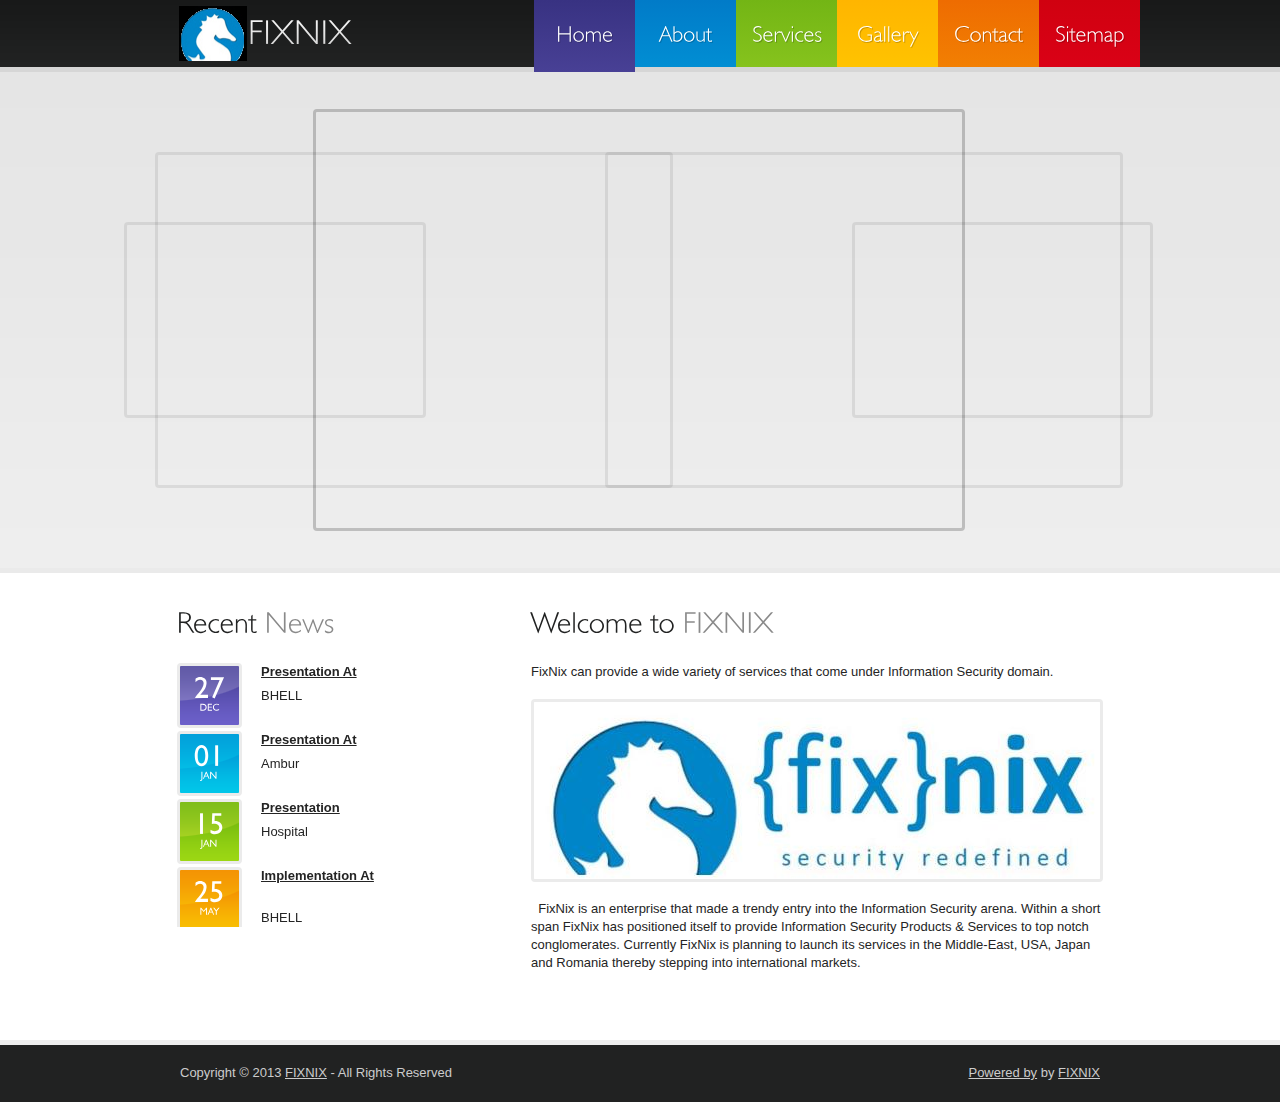
==== index.html @ 0fc635f9 "new" ====
<!DOCTYPE html>
<html lang="en">
<head>
<title>FIXNIX</title>
<meta charset="utf-8">
<link rel="stylesheet" href="css/reset.css" type="text/css" media="all">
<link rel="stylesheet" href="css/style.css" type="text/css" media="all">
<script type="text/javascript" src="js/jquery-1.4.2.min.js" ></script>
<script type="text/javascript" src="js/cufon-yui.js"></script>
<script type="text/javascript" src="js/Humanst521_BT_400.font.js"></script>
<script type="text/javascript" src="js/Humanst521_Lt_BT_400.font.js"></script>
<script type="text/javascript" src="js/roundabout.js"></script>
<script type="text/javascript" src="js/roundabout_shapes.js"></script>
<script type="text/javascript" src="js/gallery_init.js"></script>
<script type="text/javascript" src="js/cufon-replace.js"></script>
<!--[if lt IE 7]>
<link rel="stylesheet" href="css/ie6.css" type="text/css" media="all">
<![endif]-->
<!--[if lt IE 9]>
<script type="text/javascript" src="js/html5.js"></script>
<script type="text/javascript" src="js/IE9.js"></script>
<![endif]-->
</head>
<body>
<!-- START PAGE SOURCE -->
<header>
  <div class="container">
    <h1><a href="#">FIXNIX</a></h1>
    <nav>
      <ul>
        <li><a href="index.html" class="current">Home</a></li>
        <li><a href="about.html">About</a></li>
        <li><a href="Services.html">Services</a></li>
        <li><a href="gallery.html">Gallery</a></li>
        <li><a href="contacts.html">Contact</a></li>
        <li><a href="sitemap.html">Sitemap</a></li>
      </ul>
    </nav>
  </div>
</header>
<section id="gallery">
  <div class="container">
    <ul id="myRoundabout">
      <li><img src="images/slide3.jpg" alt=""></li>
      <li><img src="images/slide2.jpg" alt=""></li>
      <li><img src="images/slide5.jpg" alt=""></li>
      <li><img src="images/slide1.jpg" alt=""></li>
      <li><img src="images/slide4.jpg" alt=""></li>
    </ul>
  </div>
</section>
<div class="main-box">
  <div class="container">
    <div class="inside">
      <div class="wrapper">
        <aside>
          <h2>Recent <span>News</span></h2>
          <ul class="news">
            <li>
              <figure><strong>27</strong>Dec</figure>
              <h3><a href="#">Presentation At</a></h3>
                BHELL</li>
            <li>
              <figure><strong>01</strong>Jan</figure>
              <h3><a href="#">Presentation At</a></h3>
                Ambur </li>
            <li>
              <figure><strong>15</strong>Jan</figure>
              <h3><a href="#">Presentation</a>
              </h3>
                Hospital</li>
            <li>
              <figure><strong>25</strong>May</figure>
              <h3><a href="#">Implementation At</a>
              </h3>
                <br />
                BHELL</li>
          </ul>
        </aside>
        <section id="content">
          <article>
            <h2>Welcome to <span>FIXNIX</span></h2>
            <p>FixNix can provide a wide variety of services that come under Information 
                Security domain.</p>
            <figure><a href="#"><img src="images/banner1.jpg" alt=""></a></figure>
            <p>&nbsp; FixNix is an enterprise that made a trendy entry into the Information Security 
                arena. Within a short span FixNix has positioned itself to provide Information 
                Security Products &amp; Services to top notch conglomerates. Currently FixNix is 
                planning to launch its services in the Middle-East, USA, Japan and Romania 
                thereby stepping into international markets. &nbsp;</p>
          </article>
        </section>
      </div>
    </div>
  </div>
</div>
<footer>
  <div class="container">
    <div class="footerlink">
      <p class="lf">Copyright &copy; 2013 <a href="#">FIXNIX</a> - All Rights Reserved</p>
      <p class="rf"><a href="http://www.fixnix.in">Powered by</a> by <a href="http://www.fixnix.in">FIXNIX</a></p>
      <div style="clear:both;"></div>
    </div>
  </div>
</footer>
<script type="text/javascript"> Cufon.now(); </script>
<!-- END PAGE SOURCE -->
<div align=center><a href='http://www.fixnix.in'></a></div></body>
</html>
---- css/style.css ----
article, aside, audio, canvas, command, datalist, details, embed, figcaption, figure, footer, header, hgroup, keygen, meter, nav, output, progress, section, source, video {
	display:block;
}
mark, rp, rt, ruby, summary, time {
	display:inline;
}
body {
	background:#212222;
	font-family:Arial, Helvetica, sans-serif;
	font-size:100%;
	line-height:1.125em;
	color:#242424;
}
html {
	min-width:1000px;
}
html, body {
	height:100%;
}
.container {
	margin:0 auto;
	position:relative;
	width:1000px;
	font-size:.8125em;
}
header {
	height:72px;
	overflow:hidden;
	background:url(../images/header-bg.gif) 0 0 repeat-x;
}
#gallery {
	height:496px;
	overflow:hidden;
	background:url(../images/gallerry-bg.gif) 0 0 repeat-x;
}
#content {
	float:left;
	width:572px;
}
aside {
	float:left;
	width:302px;
	margin-right:52px;
}
.fleft {
	float:left;
}
.fright {
	float:right;
}
.clear {
	clear:both;
}
.col-1, .col-2, .col-3 {
	float:left;
}
.alignright {
	text-align:right;
}
.aligncenter {
	text-align:center;
}
.wrapper {
	width:100%;
	overflow:hidden;
}
.inside {
	padding:32px 37px 50px 37px;
}
input, select, textarea {
	font-family:Arial, Helvetica, sans-serif;
	font-size:1em;
	vertical-align:middle;
	font-weight:normal;
}
figure {
	margin-bottom:18px;
}
.img-indent {
	margin:0 20px 0 0;
	float:left;
}
.img-box {
	width:100%;
	overflow:hidden;
	padding-bottom:15px;
}
.img-box figure {
	float:left;
	margin:0 20px 0 0;
	padding:0;
}
.extra-wrap {
	overflow:hidden;
}
p {
	margin-bottom:18px;
}
.p1 {
	margin-bottom:9px;
}
.p2 {
	margin-bottom:18px;
}
.p3 {
	margin-bottom:27px;
}
a {
	color:#f27f02;
	outline:none;
}
a:hover {
	text-decoration:none;
}
h1 {
	font-size:34px;
	line-height:1.2em;
	color:#fff;
	font-weight:normal;
	background:url(../images/logo.jpg) no-repeat 0 0;
	padding:6px 0 8px 69px;
	position:absolute;
	left:39px;
	top:6px;
}
h1 a {
	color:#fff;
	text-decoration:none;
}
h2 {
	font-size:30px;
	line-height:1.2em;
	font-weight:normal;
	color:#212222;
	margin-bottom:22px;
}
h2 span {
	color:#8a8a8a;
}
h3 {
	font-size:1em;
	margin-bottom:6px;
}
h3 a {
	color:#242424;
}
h3 a:hover {
	text-shadow:1px 1px 1px #888;
}
.main-box {
	border-top:5px solid #eaeaea;
	background:#fff;
	width:100%;
}
.contacts {
	padding-bottom:20px;
}
.contacts li {
	width:100%;
	overflow:hidden;
}
.contacts li strong {
	float:left;
	width:95px;
}
.list1 {
	margin-left:12px;
	padding-bottom:18px;
}
.list1 li {
	background:url(../images/arrow1.gif) no-repeat 0 6px;
	padding:0 0 0 12px;
}
header nav {
	float:right;
}
header nav ul li {
	float:left;
}
header nav ul li a {
	font-size:22px;
	color:#fff;
	height:67px;
	line-height:67px;
	text-decoration:none;
	width:101px;
	text-align:center;
	float:left;
	background:#433b8f;
	background-image:gradient(top, #383282, #484095);
	background-image:-moz-linear-gradient(top, #383282, #484095);
	background-image:-webkit-gradient(linear, left top, left bottom, color-stop(0, #383282), color-stop(1, #484095));
 filter: progid:DXImageTransform.Microsoft.gradient(startColorStr='#383282', EndColorStr='#484095');
	-ms-filter:"progid:DXImageTransform.Microsoft.gradient(startColorStr='#383282', EndColorStr='#484095')";
}
header nav ul li a.current, header nav ul li a:hover {
	padding-bottom:5px;
}
header nav ul li:nth-of-type(2) a {
 background:#0184cd;
 background-image:-moz-linear-gradient(top, #017bc8, #018ed3);
 background-image:-webkit-gradient(linear, left top, left bottom, color-stop(0, #017bc8), color-stop(1, #018ed3));
 filter: progid:DXImageTransform.Microsoft.gradient(startColorStr='#017bc8', EndColorStr='#018ed3');
 -ms-filter:"progid:DXImageTransform.Microsoft.gradient(startColorStr='#017bc8', EndColorStr='#018ed3')";
}
header nav ul li:nth-of-type(3) a {
 background:#7cbc19;
 background-image:-moz-linear-gradient(top, #73b515, #86c31d);
 background-image:-webkit-gradient(linear, left top, left bottom, color-stop(0, #73b515), color-stop(1, #86c31d));
 filter: progid:DXImageTransform.Microsoft.gradient(startColorStr='#73b515', EndColorStr='#86c31d');
 -ms-filter:"progid:DXImageTransform.Microsoft.gradient(startColorStr='#73b515', EndColorStr='#86c31d')";
}
header nav ul li:nth-of-type(4) a {
 background:#ffbc00;
 background-image:-moz-linear-gradient(top, #ffb500, #ffc300);
 background-image:-webkit-gradient(linear, left top, left bottom, color-stop(0, #ffb500), color-stop(1, #ffc300));
 filter: progid:DXImageTransform.Microsoft.gradient(startColorStr='#ffb500', EndColorStr='#ffc300');
 -ms-filter:"progid:DXImageTransform.Microsoft.gradient(startColorStr='#ffb500', EndColorStr='#ffc300')";
}
header nav ul li:nth-of-type(5) a {
 background:#f07502;
 background-image:-moz-linear-gradient(top, #ee6c01, #f27f02);
 background-image:-webkit-gradient(linear, left top, left bottom, color-stop(0, #ee6c01), color-stop(1, #f27f02));
 filter: progid:DXImageTransform.Microsoft.gradient(startColorStr='#ee6c01', EndColorStr='#f27f02');
 -ms-filter:"progid:DXImageTransform.Microsoft.gradient(startColorStr='#ee6c01', EndColorStr='#f27f02')";
}
header nav ul li:nth-of-type(6) a {
 background:#d00110;
 background-image:-moz-linear-gradient(top, #d00110, #da0116);
 background-image:-webkit-gradient(linear, left top, left bottom, color-stop(0, #d00110), color-stop(1, #da0116));
 filter: progid:DXImageTransform.Microsoft.gradient(startColorStr='#d00110', EndColorStr='#da0116');
 -ms-filter:"progid:DXImageTransform.Microsoft.gradient(startColorStr='#d00110', EndColorStr='#da0116')";
}
.roundabout-holder {
	width:850px;
	height:496px;
	margin:0 auto;
}
.roundabout-moveable-item {
	width:646px;
	height:416px;
	cursor:pointer;
	border:3px solid #ccc;
	border:3px solid rgba(0, 0, 0, 0.08);
	border-radius:4px;
	-moz-border-radius:4px;
	-webkit-border-radius:4px;
}
.roundabout-moveable-item img {
	width:100%;
}
.roundabout-in-focus {
	border:3px solid rgba(0, 0, 0, 0.2);
}
#content {
}
#content img, aside img {
	border:3px solid #ebebeb;
	border-radius:4px;
	-moz-border-radius:4px;
	-webkit-border-radius:4px;
}
#content img:hover {
	border-color:#bbb;
}
.news li {
	overflow:hidden;
	position:relative;
	padding:0 0 26px 84px;
}
.news li:last-child {
	padding-bottom:0;
}
.news li figure {
	width:59px;
	height:59px;
	background:url(../images/date-bg1.gif) no-repeat 0 0;
	position:absolute;
	left:0;
	top:0;
	text-align:center;
	border:3px solid #ebebeb;
	border-radius:4px;
	-moz-border-radius:4px;
	-webkit-border-radius:4px;
	font-size:10px;
	color:#fff;
	text-transform:uppercase;
}
.news li figure strong {
	display:block;
	font-size:30px;
	line-height:1.2em;
	margin-bottom:-7px;
	padding-top:4px;
}
.news li:nth-of-type(4n+2) figure {
 background:url(../images/date-bg2.gif) no-repeat 0 0;
}
.news li:nth-of-type(4n+3) figure {
 background:url(../images/date-bg3.gif) no-repeat 0 0;
}
.news li:nth-of-type(4n+4) figure {
 background:url(../images/date-bg4.gif) no-repeat 0 0;
}
.team-list li {
	width:100%;
	overflow:hidden;
	padding-bottom:43px;
}
.team-list li:last-child {
	padding-bottom:0;
}
.team-list li figure {
	float:left;
	margin:0 20px 0 0;
	padding:0;
}
#loopedSlider .wrap {
	width:295px;
	height:295px;
	overflow:hidden;
	position:relative;
}
#loopedSlider .slides {
	position:absolute;
	top:0;
	left:0;
}
#loopedSlider .slides div {
	position:absolute;
	top:0;
	width:295px;
	display:none;
}
#loopedSlider {
	width:295px;
	position:relative;
	clear:both;
}
#loopedSlider .nav-controls {
	width:100%;
	overflow:hidden;
	padding-top:10px;
}
#loopedSlider li {
	display:inline;
}
#loopedSlider li a.previous {
	float:left;
}
#loopedSlider li a.next {
	float:right;
}
#contacts-form {
	clear:right;
	width:100%;
	overflow:hidden;
}
#contacts-form fieldset {
	border:none;
	float:left;
}
#contacts-form .field {
	clear:both;
}
#contacts-form label {
	float:left;
	width:110px;
	line-height:18px;
	padding-bottom:6px;
	font-weight:bold;
}
#contacts-form input {
	width:205px;
	padding:1px 0 1px 3px;
	background:none;
	border:1px solid #e5e5e5;
	color:#616161;
	float:left;
}
#contacts-form input:invalid {
 border-color:red;
}
#contacts-form textarea {
	width:450px;
	height:215px;
	padding:1px 0 1px 3px;
	background:none;
	border:1px solid #e5e5e5;
	color:#616161;
	margin-bottom:12px;
	overflow:auto;
	float:left;
}
#contacts-form div:last-child {
	padding-left:110px;
}
footer {
	padding:20px 0 22px 0;
	border-top:5px solid #eee;
	color:#ccc;
}
.footerlink {
	width:100%;
	overflow:hidden;
}
.footerlink p {
	margin:0;
	padding:0;
	line-height:normal;
	white-space:nowrap;
	text-indent:inherit;
	color:#ccc;
}
.footerlink a {
	color:#ccc;
	font-weight:normal;
	margin:0;
	padding:0;
	border:none;
	text-decoration:underline;
	background-color:transparent;
}
.footerlink a:hover {
	color:#ccc;
	background-color:transparent;
	text-decoration:none;
}
.footerlink .lf {
	float:left;
	margin-left:40px;
}
.footerlink .rf {
	float:right;
	margin-right:40px;
}
a {
	outline:none;
}
---- css/ie6.css ----
.extra-wrap, .news li {
	zoom:1;
}
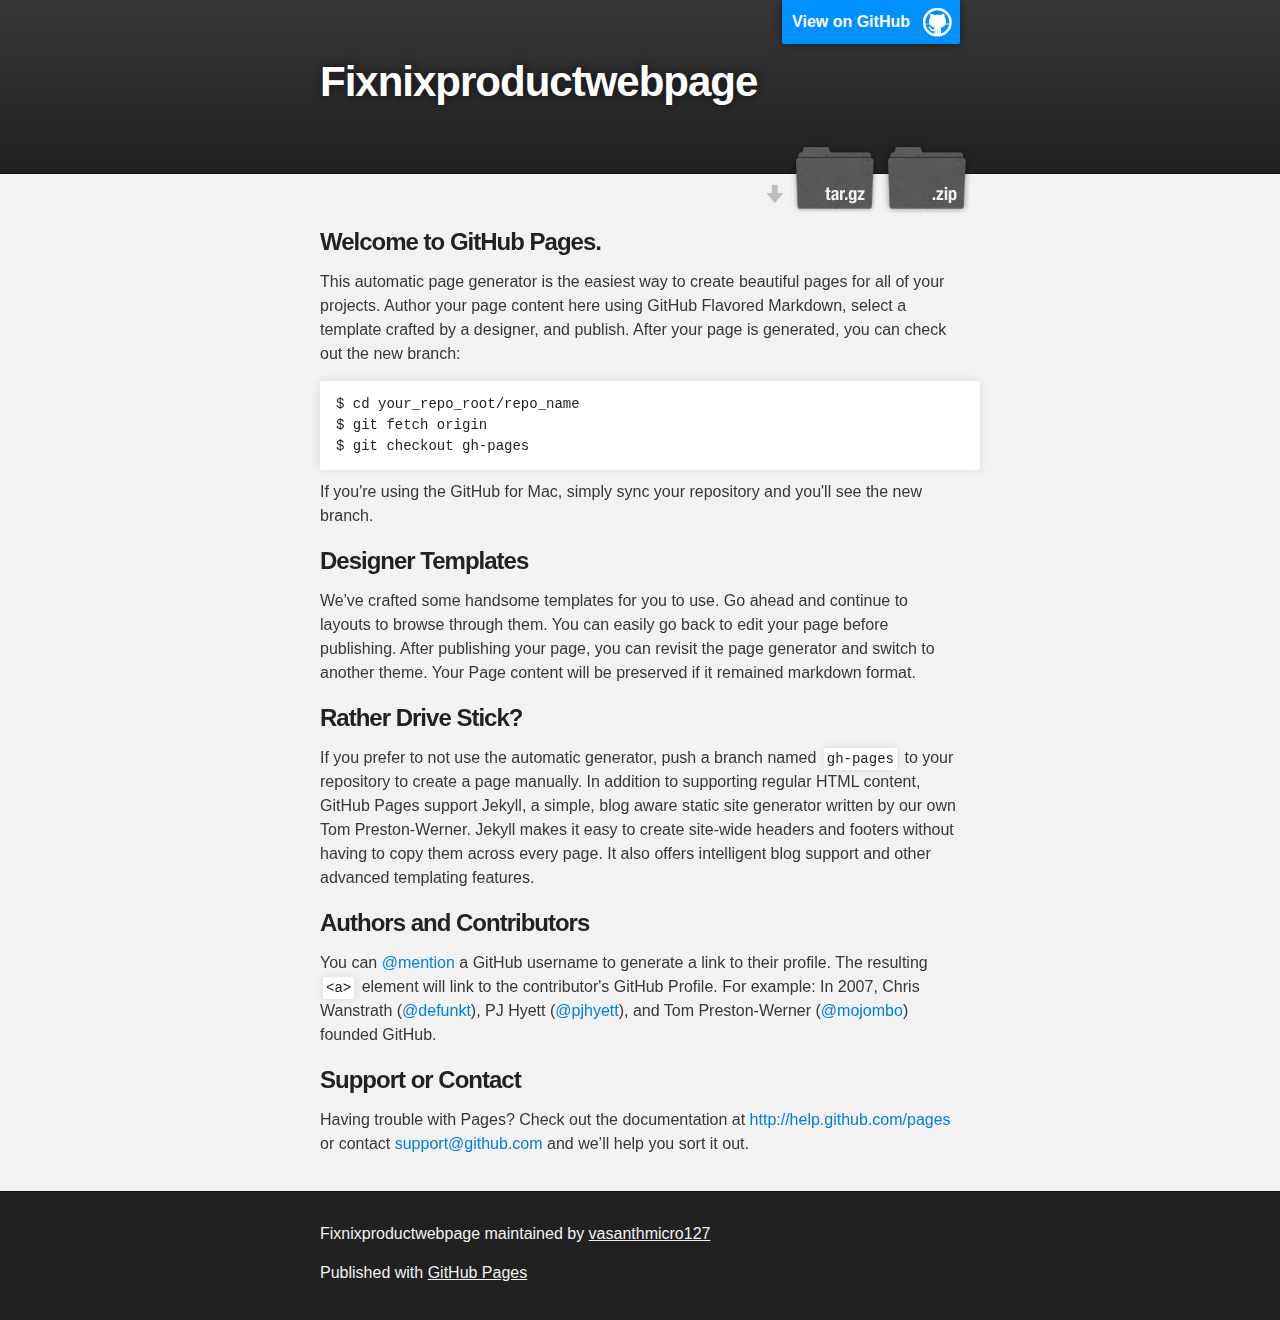
==== commit b8d53a04: "Create gh-pages branch via GitHub" ====
--- a/index.html
+++ b/index.html
@@ -1,109 +1,79 @@
 <!DOCTYPE html>
-<html lang="en">
-<head>
-<title>FIXNIX</title>
-<meta charset="utf-8">
-<link rel="stylesheet" href="css/reset.css" type="text/css" media="all">
-<link rel="stylesheet" href="css/style.css" type="text/css" media="all">
-<script type="text/javascript" src="js/jquery-1.4.2.min.js" ></script>
-<script type="text/javascript" src="js/cufon-yui.js"></script>
-<script type="text/javascript" src="js/Humanst521_BT_400.font.js"></script>
-<script type="text/javascript" src="js/Humanst521_Lt_BT_400.font.js"></script>
-<script type="text/javascript" src="js/roundabout.js"></script>
-<script type="text/javascript" src="js/roundabout_shapes.js"></script>
-<script type="text/javascript" src="js/gallery_init.js"></script>
-<script type="text/javascript" src="js/cufon-replace.js"></script>
-<!--[if lt IE 7]>
-<link rel="stylesheet" href="css/ie6.css" type="text/css" media="all">
-<![endif]-->
-<!--[if lt IE 9]>
-<script type="text/javascript" src="js/html5.js"></script>
-<script type="text/javascript" src="js/IE9.js"></script>
-<![endif]-->
-</head>
-<body>
-<!-- START PAGE SOURCE -->
-<header>
-  <div class="container">
-    <h1><a href="#">FIXNIX</a></h1>
-    <nav>
-      <ul>
-        <li><a href="index.html" class="current">Home</a></li>
-        <li><a href="about.html">About</a></li>
-        <li><a href="Services.html">Services</a></li>
-        <li><a href="gallery.html">Gallery</a></li>
-        <li><a href="contacts.html">Contact</a></li>
-        <li><a href="sitemap.html">Sitemap</a></li>
-      </ul>
-    </nav>
-  </div>
-</header>
-<section id="gallery">
-  <div class="container">
-    <ul id="myRoundabout">
-      <li><img src="images/slide3.jpg" alt=""></li>
-      <li><img src="images/slide2.jpg" alt=""></li>
-      <li><img src="images/slide5.jpg" alt=""></li>
-      <li><img src="images/slide1.jpg" alt=""></li>
-      <li><img src="images/slide4.jpg" alt=""></li>
-    </ul>
-  </div>
-</section>
-<div class="main-box">
-  <div class="container">
-    <div class="inside">
-      <div class="wrapper">
-        <aside>
-          <h2>Recent <span>News</span></h2>
-          <ul class="news">
-            <li>
-              <figure><strong>27</strong>Dec</figure>
-              <h3><a href="#">Presentation At</a></h3>
-                BHELL</li>
-            <li>
-              <figure><strong>01</strong>Jan</figure>
-              <h3><a href="#">Presentation At</a></h3>
-                Ambur </li>
-            <li>
-              <figure><strong>15</strong>Jan</figure>
-              <h3><a href="#">Presentation</a>
-              </h3>
-                Hospital</li>
-            <li>
-              <figure><strong>25</strong>May</figure>
-              <h3><a href="#">Implementation At</a>
-              </h3>
-                <br />
-                BHELL</li>
-          </ul>
-        </aside>
-        <section id="content">
-          <article>
-            <h2>Welcome to <span>FIXNIX</span></h2>
-            <p>FixNix can provide a wide variety of services that come under Information 
-                Security domain.</p>
-            <figure><a href="#"><img src="images/banner1.jpg" alt=""></a></figure>
-            <p>&nbsp; FixNix is an enterprise that made a trendy entry into the Information Security 
-                arena. Within a short span FixNix has positioned itself to provide Information 
-                Security Products &amp; Services to top notch conglomerates. Currently FixNix is 
-                planning to launch its services in the Middle-East, USA, Japan and Romania 
-                thereby stepping into international markets. &nbsp;</p>
-          </article>
-        </section>
-      </div>
+<html>
+
+  <head>
+    <meta charset='utf-8' />
+    <meta http-equiv="X-UA-Compatible" content="chrome=1" />
+    <meta name="description" content="Fixnixproductwebpage : " />
+
+    <link rel="stylesheet" type="text/css" media="screen" href="stylesheets/stylesheet.css">
+
+    <title>Fixnixproductwebpage</title>
+  </head>
+
+  <body>
+
+    <!-- HEADER -->
+    <div id="header_wrap" class="outer">
+        <header class="inner">
+          <a id="forkme_banner" href="https://github.com/vasanthmicro127/FixNixProductwebpage">View on GitHub</a>
+
+          <h1 id="project_title">Fixnixproductwebpage</h1>
+          <h2 id="project_tagline"></h2>
+
+            <section id="downloads">
+              <a class="zip_download_link" href="https://github.com/vasanthmicro127/FixNixProductwebpage/zipball/master">Download this project as a .zip file</a>
+              <a class="tar_download_link" href="https://github.com/vasanthmicro127/FixNixProductwebpage/tarball/master">Download this project as a tar.gz file</a>
+            </section>
+        </header>
     </div>
-  </div>
-</div>
-<footer>
-  <div class="container">
-    <div class="footerlink">
-      <p class="lf">Copyright &copy; 2013 <a href="#">FIXNIX</a> - All Rights Reserved</p>
-      <p class="rf"><a href="http://www.fixnix.in">Powered by</a> by <a href="http://www.fixnix.in">FIXNIX</a></p>
-      <div style="clear:both;"></div>
+
+    <!-- MAIN CONTENT -->
+    <div id="main_content_wrap" class="outer">
+      <section id="main_content" class="inner">
+        <h3>
+<a name="welcome-to-github-pages" class="anchor" href="#welcome-to-github-pages"><span class="octicon octicon-link"></span></a>Welcome to GitHub Pages.</h3>
+
+<p>This automatic page generator is the easiest way to create beautiful pages for all of your projects. Author your page content here using GitHub Flavored Markdown, select a template crafted by a designer, and publish. After your page is generated, you can check out the new branch:</p>
+
+<pre><code>$ cd your_repo_root/repo_name
+$ git fetch origin
+$ git checkout gh-pages
+</code></pre>
+
+<p>If you're using the GitHub for Mac, simply sync your repository and you'll see the new branch.</p>
+
+<h3>
+<a name="designer-templates" class="anchor" href="#designer-templates"><span class="octicon octicon-link"></span></a>Designer Templates</h3>
+
+<p>We've crafted some handsome templates for you to use. Go ahead and continue to layouts to browse through them. You can easily go back to edit your page before publishing. After publishing your page, you can revisit the page generator and switch to another theme. Your Page content will be preserved if it remained markdown format.</p>
+
+<h3>
+<a name="rather-drive-stick" class="anchor" href="#rather-drive-stick"><span class="octicon octicon-link"></span></a>Rather Drive Stick?</h3>
+
+<p>If you prefer to not use the automatic generator, push a branch named <code>gh-pages</code> to your repository to create a page manually. In addition to supporting regular HTML content, GitHub Pages support Jekyll, a simple, blog aware static site generator written by our own Tom Preston-Werner. Jekyll makes it easy to create site-wide headers and footers without having to copy them across every page. It also offers intelligent blog support and other advanced templating features.</p>
+
+<h3>
+<a name="authors-and-contributors" class="anchor" href="#authors-and-contributors"><span class="octicon octicon-link"></span></a>Authors and Contributors</h3>
+
+<p>You can <a href="https://github.com/blog/821" class="user-mention">@mention</a> a GitHub username to generate a link to their profile. The resulting <code>&lt;a&gt;</code> element will link to the contributor's GitHub Profile. For example: In 2007, Chris Wanstrath (<a href="https://github.com/defunkt" class="user-mention">@defunkt</a>), PJ Hyett (<a href="https://github.com/pjhyett" class="user-mention">@pjhyett</a>), and Tom Preston-Werner (<a href="https://github.com/mojombo" class="user-mention">@mojombo</a>) founded GitHub.</p>
+
+<h3>
+<a name="support-or-contact" class="anchor" href="#support-or-contact"><span class="octicon octicon-link"></span></a>Support or Contact</h3>
+
+<p>Having trouble with Pages? Check out the documentation at <a href="http://help.github.com/pages">http://help.github.com/pages</a> or contact <a href="mailto:support@github.com">support@github.com</a> and we’ll help you sort it out.</p>
+      </section>
     </div>
-  </div>
-</footer>
-<script type="text/javascript"> Cufon.now(); </script>
-<!-- END PAGE SOURCE -->
-<div align=center><a href='http://www.fixnix.in'></a></div></body>
+
+    <!-- FOOTER  -->
+    <div id="footer_wrap" class="outer">
+      <footer class="inner">
+        <p class="copyright">Fixnixproductwebpage maintained by <a href="https://github.com/vasanthmicro127">vasanthmicro127</a></p>
+        <p>Published with <a href="http://pages.github.com">GitHub Pages</a></p>
+      </footer>
+    </div>
+
+    
+
+  </body>
 </html>
--- a/stylesheets/stylesheet.css
+++ b/stylesheets/stylesheet.css
@@ -0,0 +1,423 @@
+/*******************************************************************************
+Slate Theme for GitHub Pages
+by Jason Costello, @jsncostello
+*******************************************************************************/
+
+@import url(pygment_trac.css);
+
+/*******************************************************************************
+MeyerWeb Reset
+*******************************************************************************/
+
+html, body, div, span, applet, object, iframe,
+h1, h2, h3, h4, h5, h6, p, blockquote, pre,
+a, abbr, acronym, address, big, cite, code,
+del, dfn, em, img, ins, kbd, q, s, samp,
+small, strike, strong, sub, sup, tt, var,
+b, u, i, center,
+dl, dt, dd, ol, ul, li,
+fieldset, form, label, legend,
+table, caption, tbody, tfoot, thead, tr, th, td,
+article, aside, canvas, details, embed,
+figure, figcaption, footer, header, hgroup,
+menu, nav, output, ruby, section, summary,
+time, mark, audio, video {
+  margin: 0;
+  padding: 0;
+  border: 0;
+  font: inherit;
+  vertical-align: baseline;
+}
+
+/* HTML5 display-role reset for older browsers */
+article, aside, details, figcaption, figure,
+footer, header, hgroup, menu, nav, section {
+  display: block;
+}
+
+ol, ul {
+  list-style: none;
+}
+
+table {
+  border-collapse: collapse;
+  border-spacing: 0;
+}
+
+/*******************************************************************************
+Theme Styles
+*******************************************************************************/
+
+body {
+  box-sizing: border-box;
+  color:#373737;
+  background: #212121;
+  font-size: 16px;
+  font-family: 'Myriad Pro', Calibri, Helvetica, Arial, sans-serif;
+  line-height: 1.5;
+  -webkit-font-smoothing: antialiased;
+}
+
+h1, h2, h3, h4, h5, h6 {
+  margin: 10px 0;
+  font-weight: 700;
+  color:#222222;
+  font-family: 'Lucida Grande', 'Calibri', Helvetica, Arial, sans-serif;
+  letter-spacing: -1px;
+}
+
+h1 {
+  font-size: 36px;
+  font-weight: 700;
+}
+
+h2 {
+  padding-bottom: 10px;
+  font-size: 32px;
+  background: url('../images/bg_hr.png') repeat-x bottom;
+}
+
+h3 {
+  font-size: 24px;
+}
+
+h4 {
+  font-size: 21px;
+}
+
+h5 {
+  font-size: 18px;
+}
+
+h6 {
+  font-size: 16px;
+}
+
+p {
+  margin: 10px 0 15px 0;
+}
+
+footer p {
+  color: #f2f2f2;
+}
+
+a {
+  text-decoration: none;
+  color: #007edf;
+  text-shadow: none;
+
+  transition: color 0.5s ease;
+  transition: text-shadow 0.5s ease;
+  -webkit-transition: color 0.5s ease;
+  -webkit-transition: text-shadow 0.5s ease;
+  -moz-transition: color 0.5s ease;
+  -moz-transition: text-shadow 0.5s ease;
+  -o-transition: color 0.5s ease;
+  -o-transition: text-shadow 0.5s ease;
+  -ms-transition: color 0.5s ease;
+  -ms-transition: text-shadow 0.5s ease;
+}
+
+a:hover, a:focus {text-decoration: underline;}
+
+footer a {
+  color: #F2F2F2;
+  text-decoration: underline;
+}
+
+em {
+  font-style: italic;
+}
+
+strong {
+  font-weight: bold;
+}
+
+img {
+  position: relative;
+  margin: 0 auto;
+  max-width: 739px;
+  padding: 5px;
+  margin: 10px 0 10px 0;
+  border: 1px solid #ebebeb;
+
+  box-shadow: 0 0 5px #ebebeb;
+  -webkit-box-shadow: 0 0 5px #ebebeb;
+  -moz-box-shadow: 0 0 5px #ebebeb;
+  -o-box-shadow: 0 0 5px #ebebeb;
+  -ms-box-shadow: 0 0 5px #ebebeb;
+}
+
+p img {
+  display: inline;
+  margin: 0;
+  padding: 0;
+  vertical-align: middle;
+  text-align: center;
+  border: none;
+}
+
+pre, code {
+  width: 100%;
+  color: #222;
+  background-color: #fff;
+
+  font-family: Monaco, "Bitstream Vera Sans Mono", "Lucida Console", Terminal, monospace;
+  font-size: 14px;
+
+  border-radius: 2px;
+  -moz-border-radius: 2px;
+  -webkit-border-radius: 2px;
+}
+
+pre {
+  width: 100%;
+  padding: 10px;
+  box-shadow: 0 0 10px rgba(0,0,0,.1);
+  overflow: auto;
+}
+
+code {
+  padding: 3px;
+  margin: 0 3px;
+  box-shadow: 0 0 10px rgba(0,0,0,.1);
+}
+
+pre code {
+  display: block;
+  box-shadow: none;
+}
+
+blockquote {
+  color: #666;
+  margin-bottom: 20px;
+  padding: 0 0 0 20px;
+  border-left: 3px solid #bbb;
+}
+
+
+ul, ol, dl {
+  margin-bottom: 15px
+}
+
+ul {
+  list-style: inside;
+  padding-left: 20px;
+}
+
+ol {
+  list-style: decimal inside;
+  padding-left: 20px;
+}
+
+dl dt {
+  font-weight: bold;
+}
+
+dl dd {
+  padding-left: 20px;
+  font-style: italic;
+}
+
+dl p {
+  padding-left: 20px;
+  font-style: italic;
+}
+
+hr {
+  height: 1px;
+  margin-bottom: 5px;
+  border: none;
+  background: url('../images/bg_hr.png') repeat-x center;
+}
+
+table {
+  border: 1px solid #373737;
+  margin-bottom: 20px;
+  text-align: left;
+ }
+
+th {
+  font-family: 'Lucida Grande', 'Helvetica Neue', Helvetica, Arial, sans-serif;
+  padding: 10px;
+  background: #373737;
+  color: #fff;
+ }
+
+td {
+  padding: 10px;
+  border: 1px solid #373737;
+ }
+
+form {
+  background: #f2f2f2;
+  padding: 20px;
+}
+
+/*******************************************************************************
+Full-Width Styles
+*******************************************************************************/
+
+.outer {
+  width: 100%;
+}
+
+.inner {
+  position: relative;
+  max-width: 640px;
+  padding: 20px 10px;
+  margin: 0 auto;
+}
+
+#forkme_banner {
+  display: block;
+  position: absolute;
+  top:0;
+  right: 10px;
+  z-index: 10;
+  padding: 10px 50px 10px 10px;
+  color: #fff;
+  background: url('../images/blacktocat.png') #0090ff no-repeat 95% 50%;
+  font-weight: 700;
+  box-shadow: 0 0 10px rgba(0,0,0,.5);
+  border-bottom-left-radius: 2px;
+  border-bottom-right-radius: 2px;
+}
+
+#header_wrap {
+  background: #212121;
+  background: -moz-linear-gradient(top, #373737, #212121);
+  background: -webkit-linear-gradient(top, #373737, #212121);
+  background: -ms-linear-gradient(top, #373737, #212121);
+  background: -o-linear-gradient(top, #373737, #212121);
+  background: linear-gradient(top, #373737, #212121);
+}
+
+#header_wrap .inner {
+  padding: 50px 10px 30px 10px;
+}
+
+#project_title {
+  margin: 0;
+  color: #fff;
+  font-size: 42px;
+  font-weight: 700;
+  text-shadow: #111 0px 0px 10px;
+}
+
+#project_tagline {
+  color: #fff;
+  font-size: 24px;
+  font-weight: 300;
+  background: none;
+  text-shadow: #111 0px 0px 10px;
+}
+
+#downloads {
+  position: absolute;
+  width: 210px;
+  z-index: 10;
+  bottom: -40px;
+  right: 0;
+  height: 70px;
+  background: url('../images/icon_download.png') no-repeat 0% 90%;
+}
+
+.zip_download_link {
+  display: block;
+  float: right;
+  width: 90px;
+  height:70px;
+  text-indent: -5000px;
+  overflow: hidden;
+  background: url(../images/sprite_download.png) no-repeat bottom left;
+}
+
+.tar_download_link {
+  display: block;
+  float: right;
+  width: 90px;
+  height:70px;
+  text-indent: -5000px;
+  overflow: hidden;
+  background: url(../images/sprite_download.png) no-repeat bottom right;
+  margin-left: 10px;
+}
+
+.zip_download_link:hover {
+  background: url(../images/sprite_download.png) no-repeat top left;
+}
+
+.tar_download_link:hover {
+  background: url(../images/sprite_download.png) no-repeat top right;
+}
+
+#main_content_wrap {
+  background: #f2f2f2;
+  border-top: 1px solid #111;
+  border-bottom: 1px solid #111;
+}
+
+#main_content {
+  padding-top: 40px;
+}
+
+#footer_wrap {
+  background: #212121;
+}
+
+
+
+/*******************************************************************************
+Small Device Styles
+*******************************************************************************/
+
+@media screen and (max-width: 480px) {
+  body {
+    font-size:14px;
+  }
+
+  #downloads {
+    display: none;
+  }
+
+  .inner {
+    min-width: 320px;
+    max-width: 480px;
+  }
+
+  #project_title {
+  font-size: 32px;
+  }
+
+  h1 {
+    font-size: 28px;
+  }
+
+  h2 {
+    font-size: 24px;
+  }
+
+  h3 {
+    font-size: 21px;
+  }
+
+  h4 {
+    font-size: 18px;
+  }
+
+  h5 {
+    font-size: 14px;
+  }
+
+  h6 {
+    font-size: 12px;
+  }
+
+  code, pre {
+    min-width: 320px;
+    max-width: 480px;
+    font-size: 11px;
+  }
+
+}
